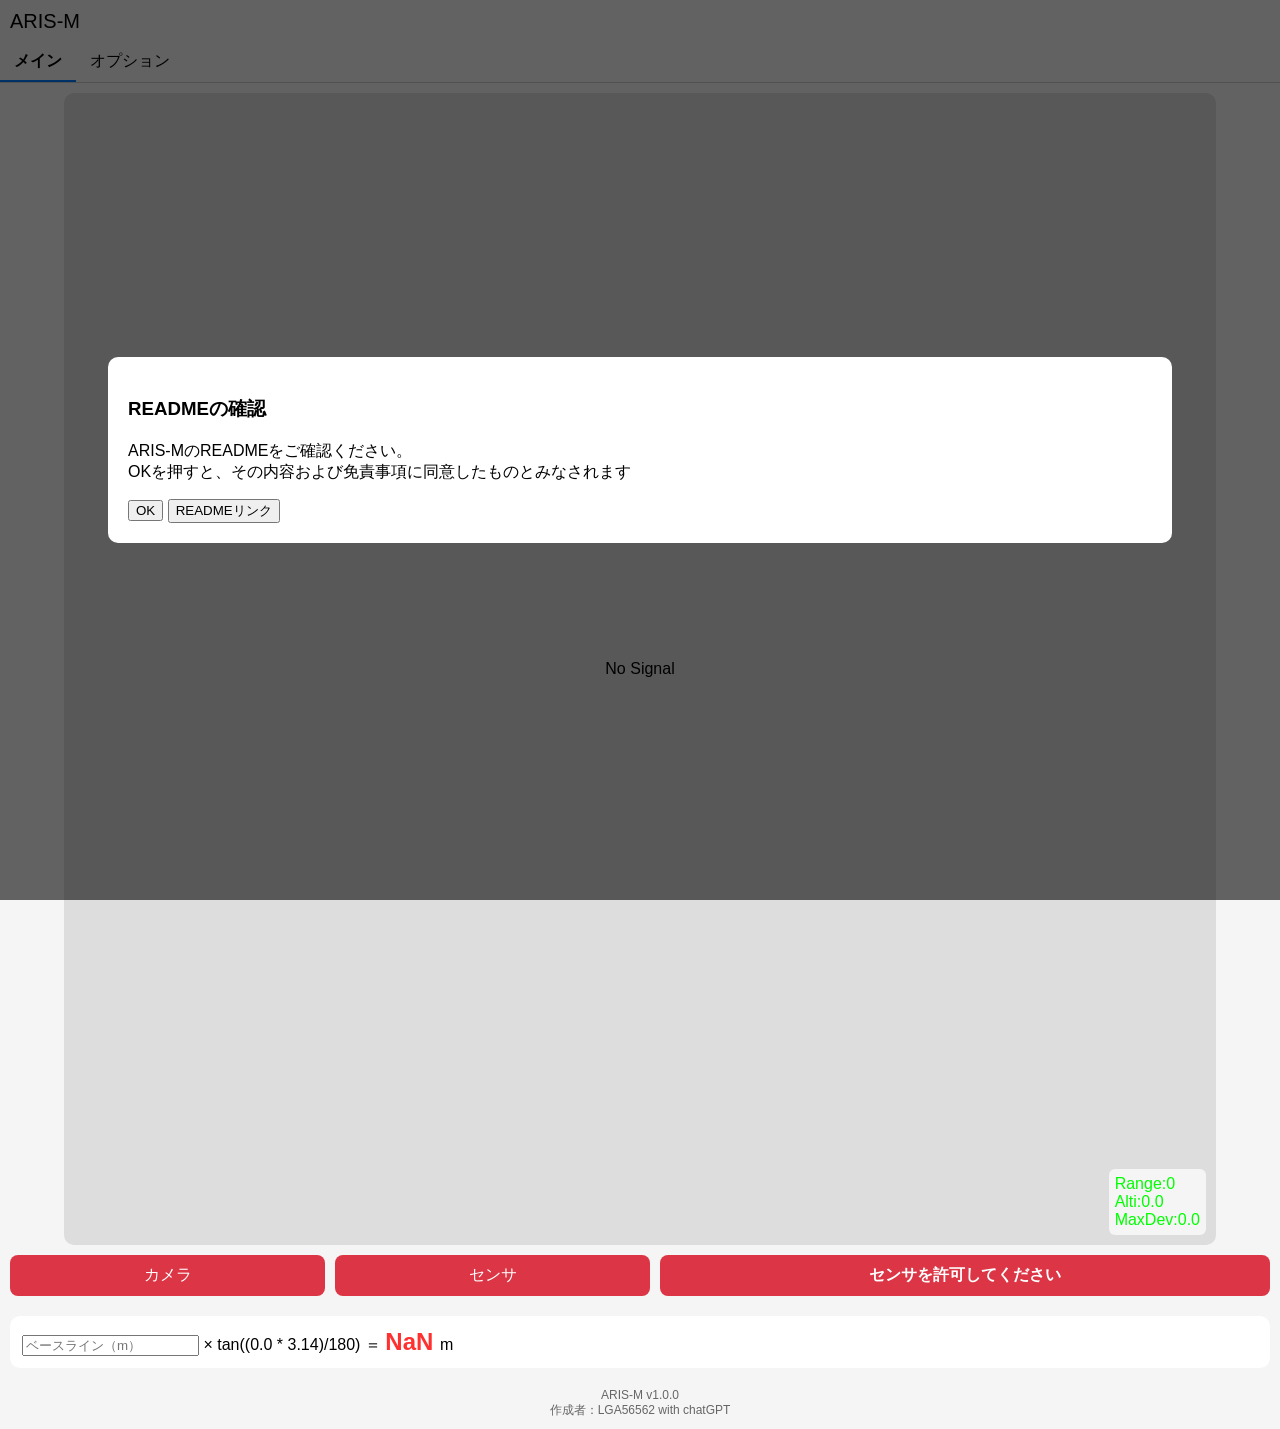
==== ARIS-M/index.html @ 77b687c8 "Add files via upload" ====
<!DOCTYPE html>
<html lang="ja">
<head>
<meta charset="UTF-8">
<meta name="viewport" content="width=device-width, initial-scale=1.0">
<title>ARIS-M</title>

<link rel="stylesheet" href="style.css">

<!-- ▼ Googleアナリティクスはここに挿入 ▼ -->
<!-- 例：
<script async src="https://www.googletagmanager.com/gtag/js?id=G-XXXXXXXXXX"></script>
<script>
window.dataLayer = window.dataLayer || [];
function gtag(){dataLayer.push(arguments);}
gtag('js', new Date());
gtag('config', 'G-XXXXXXXXXX');
</script>
-->
<!-- ▲ ここまで ▲ -->

</head>

<body>

<div id="modal">
 <div class="modalBox">
  <h3>READMEの確認</h3>
  <p>
  ARIS-MのREADMEをご確認ください。<br>
  OKを押すと、その内容および免責事項に同意したものとみなされます
  </p>
  <button onclick="start()">OK</button>
  <button onclick="location.href='https://github.com/LGA56562/ARIS'">READMEリンク</button>
 </div>
</div>

<header style="padding:10px;font-size:20px;">ARIS-M</header>

<div class="tabs">
 <div id="tabMain" class="tab active" onclick="tab('main')">メイン</div>
 <div id="tabOpt" class="tab" onclick="tab('opt')">オプション</div>
</div>

<div style="height:10px"></div>

<div id="mainTab">

<div id="cameraArea">
 <video id="video" autoplay playsinline></video>
 <div id="nosignal">No Signal</div>
 <div id="reticle"></div>

 <div id="hud">
  Range:<span id="hBL">--</span><br>
  Alti:<span id="hAlt">--</span><br>
  MaxDev:<span id="hRal">--</span>
 </div>
</div>

<div class="controls">
 <div id="camBtn" class="btn red">カメラ</div>
 <div id="sensorBtn" class="btn red">センサ</div>
 <div id="mainBtn" class="btn trigger red">センサを許可してください</div>
</div>

<div id="formula">
 <input id="bl" placeholder="ベースライン（m）">
 × <span id="fpDisp">--</span>
 ＝ 
 </span>
 <span id="tAlti" style="font-size:24px; color:#ff3030; font-weight:bold;">
  NaN
 </span> m
</div>

</div>

<div id="optionTab">

<div class="card">AL = <input id="al" value="10"></div>
<div class="card">AE = <input id="ae" value="1.0"></div>

<div class="card">
 Roll:(<span id="fRoll"></span>)
 Yaw:(<span id="fYaw"></span>)
 Pitch:(<span id="fPitch"></span>)
</div>

<div class="card">
 CR:(<span id="cRoll"></span>)
 CY:(<span id="cYaw"></span>)
 CP:(<span id="cPitch"></span>)
</div>

<div class="optBtn" id="csvBtn">CSVデータダウンロード</div>
<div class="optBtn" id="calBtn">キャリブレーション</div>
<div class="optBtn" onclick="window.open('https://forms.gle/ybAPSM3uGGtnHgnt9')">フィードバックの送信</div>

</div>

<footer>
 ARIS-M v<span id="version"></span><br>
 作成者：LGA56562 with chatGPT
</footer>

<script src="app.js"></script>
</body>
</html>
---- ARIS-M/style.css ----
body{margin:0;font-family:sans-serif;background:#f5f5f5}

#modal{
 position:fixed;top:0;left:0;width:100%;height:100%;
 background:rgba(0,0,0,.6);
 display:flex;justify-content:center;align-items:center;
 z-index:9999;
}
.modalBox{background:#fff;padding:20px;border-radius:10px;width:80%}

.tabs{display:flex;border-bottom:1px solid #ccc}
.tab{padding:8px 14px;cursor:pointer}
.tab.active{border-bottom:2px solid #007bff;font-weight:bold}

#cameraArea{
 width:90vw;height:90vw;margin:auto;
 background:#ddd;border-radius:10px;
 position:relative;overflow:hidden;
}
video{width:100%;height:100%;object-fit:cover}

#nosignal{
 position:absolute;top:50%;left:50%;
 transform:translate(-50%,-50%);
}

#reticle{
 position:absolute;top:50%;left:50%;
 width:60px;height:60px;
 transform:translate(-50%,-50%);
 display:none;
}
#reticle::before,#reticle::after{
 content:"";position:absolute;background:#00ff00;
}
#reticle::before{width:100%;height:2px;top:50%}
#reticle::after{height:100%;width:2px;left:50%}

#hud{
 position:absolute;right:10px;bottom:10px;
 background:rgba(255,255,255,.7);
 padding:6px;border-radius:6px;
}

.controls{display:flex;gap:10px;padding:10px}
.btn{flex:1;padding:10px;border-radius:8px;text-align:center}
.trigger{flex:2;font-weight:bold}
.red{background:#dc3545;color:#fff}
.green{background:#28a745;color:#fff}

#formula{
 margin:10px;padding:12px;
 background:#fff;border-radius:10px;
}

#optionTab{display:none;padding:10px}
.card{background:#fff;padding:10px;border-radius:10px;margin-top:10px}
.optBtn{border:1px solid #ccc;padding:10px;margin-top:10px;border-radius:8px;text-align:center}

footer{
 text-align:center;
 padding:10px;
 font-size:12px;
 color:#666;
}
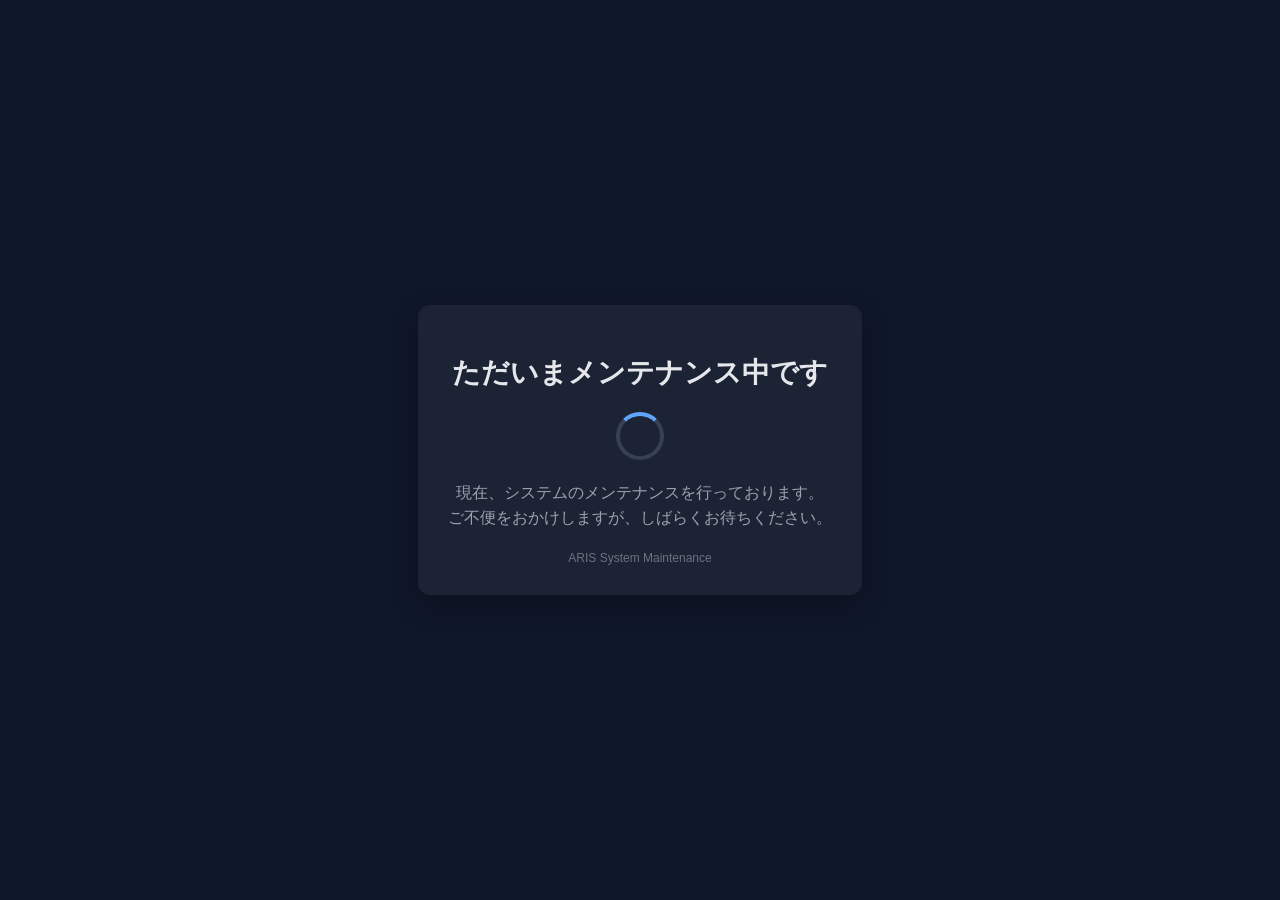
==== commit d803a317: "Replace main page with maintenance message" ====
--- a/ARIS-M/index.html
+++ b/ARIS-M/index.html
@@ -1,109 +1,82 @@
 <!DOCTYPE html>
 <html lang="ja">
 <head>
-<meta charset="UTF-8">
-<meta name="viewport" content="width=device-width, initial-scale=1.0">
-<title>ARIS-M</title>
+  <meta charset="UTF-8">
+  <title>メンテナンス中</title>
+  <!-- Google tag (gtag.js) -->
+<script async src="https://www.googletagmanager.com/gtag/js?id=G-V9RJQKC8R8"></script>
+<script>
+  window.dataLayer = window.dataLayer || [];
+  function gtag(){dataLayer.push(arguments);}
+  gtag('js', new Date());
 
-<link rel="stylesheet" href="style.css">
+  gtag('config', 'G-V9RJQKC8R8');
+</script>
+  <meta name="viewport" content="width=device-width, initial-scale=1.0">
+  <style>
+    body {
+      margin: 0;
+      font-family: -apple-system, BlinkMacSystemFont, "Segoe UI", Roboto, "Helvetica Neue", Arial, sans-serif;
+      background: #0f172a;
+      color: #e5e7eb;
+      display: flex;
+      align-items: center;
+      justify-content: center;
+      height: 100vh;
+      text-align: center;
+    }
 
-<!-- ▼ Googleアナリティクスはここに挿入 ▼ -->
-<!-- 例：
-<script async src="https://www.googletagmanager.com/gtag/js?id=G-XXXXXXXXXX"></script>
-<script>
-window.dataLayer = window.dataLayer || [];
-function gtag(){dataLayer.push(arguments);}
-gtag('js', new Date());
-gtag('config', 'G-XXXXXXXXXX');
-</script>
--->
-<!-- ▲ ここまで ▲ -->
+    .container {
+      max-width: 500px;
+      padding: 30px;
+      border-radius: 12px;
+      background: rgba(255,255,255,0.05);
+      box-shadow: 0 10px 30px rgba(0,0,0,0.3);
+    }
 
+    h1 {
+      font-size: 28px;
+      margin-bottom: 10px;
+    }
+
+    p {
+      font-size: 16px;
+      line-height: 1.6;
+      color: #9ca3af;
+    }
+
+    .spinner {
+      margin: 20px auto;
+      width: 40px;
+      height: 40px;
+      border: 4px solid #374151;
+      border-top: 4px solid #60a5fa;
+      border-radius: 50%;
+      animation: spin 1s linear infinite;
+    }
+
+    @keyframes spin {
+      to { transform: rotate(360deg); }
+    }
+
+    .small {
+      margin-top: 20px;
+      font-size: 12px;
+      color: #6b7280;
+    }
+  </style>
 </head>
-
 <body>
-
-<div id="modal">
- <div class="modalBox">
-  <h3>READMEの確認</h3>
-  <p>
-  ARIS-MのREADMEをご確認ください。<br>
-  OKを押すと、その内容および免責事項に同意したものとみなされます
-  </p>
-  <button onclick="start()">OK</button>
-  <button onclick="location.href='https://github.com/LGA56562/ARIS'">READMEリンク</button>
- </div>
-</div>
-
-<header style="padding:10px;font-size:20px;">ARIS-M</header>
-
-<div class="tabs">
- <div id="tabMain" class="tab active" onclick="tab('main')">メイン</div>
- <div id="tabOpt" class="tab" onclick="tab('opt')">オプション</div>
-</div>
-
-<div style="height:10px"></div>
-
-<div id="mainTab">
-
-<div id="cameraArea">
- <video id="video" autoplay playsinline></video>
- <div id="nosignal">No Signal</div>
- <div id="reticle"></div>
-
- <div id="hud">
-  Range:<span id="hBL">--</span><br>
-  Alti:<span id="hAlt">--</span><br>
-  MaxDev:<span id="hRal">--</span>
- </div>
-</div>
-
-<div class="controls">
- <div id="camBtn" class="btn red">カメラ</div>
- <div id="sensorBtn" class="btn red">センサ</div>
- <div id="mainBtn" class="btn trigger red">センサを許可してください</div>
-</div>
-
-<div id="formula">
- <input id="bl" placeholder="ベースライン（m）">
- × <span id="fpDisp">--</span>
- ＝ 
- </span>
- <span id="tAlti" style="font-size:24px; color:#ff3030; font-weight:bold;">
-  NaN
- </span> m
-</div>
-
-</div>
-
-<div id="optionTab">
-
-<div class="card">AL = <input id="al" value="10"></div>
-<div class="card">AE = <input id="ae" value="1.0"></div>
-
-<div class="card">
- Roll:(<span id="fRoll"></span>)
- Yaw:(<span id="fYaw"></span>)
- Pitch:(<span id="fPitch"></span>)
-</div>
-
-<div class="card">
- CR:(<span id="cRoll"></span>)
- CY:(<span id="cYaw"></span>)
- CP:(<span id="cPitch"></span>)
-</div>
-
-<div class="optBtn" id="csvBtn">CSVデータダウンロード</div>
-<div class="optBtn" id="calBtn">キャリブレーション</div>
-<div class="optBtn" onclick="window.open('https://forms.gle/ybAPSM3uGGtnHgnt9')">フィードバックの送信</div>
-
-</div>
-
-<footer>
- ARIS-M v<span id="version"></span><br>
- 作成者：LGA56562 with chatGPT
-</footer>
-
-<script src="app.js"></script>
+  <div class="container">
+    <h1>ただいまメンテナンス中です</h1>
+    <div class="spinner"></div>
+    <p>
+      現在、システムのメンテナンスを行っております。<br>
+      ご不便をおかけしますが、しばらくお待ちください。
+    </p>
+    <div class="small">
+      ARIS System Maintenance
+    </div>
+  </div>
 </body>
-</html>+</html>
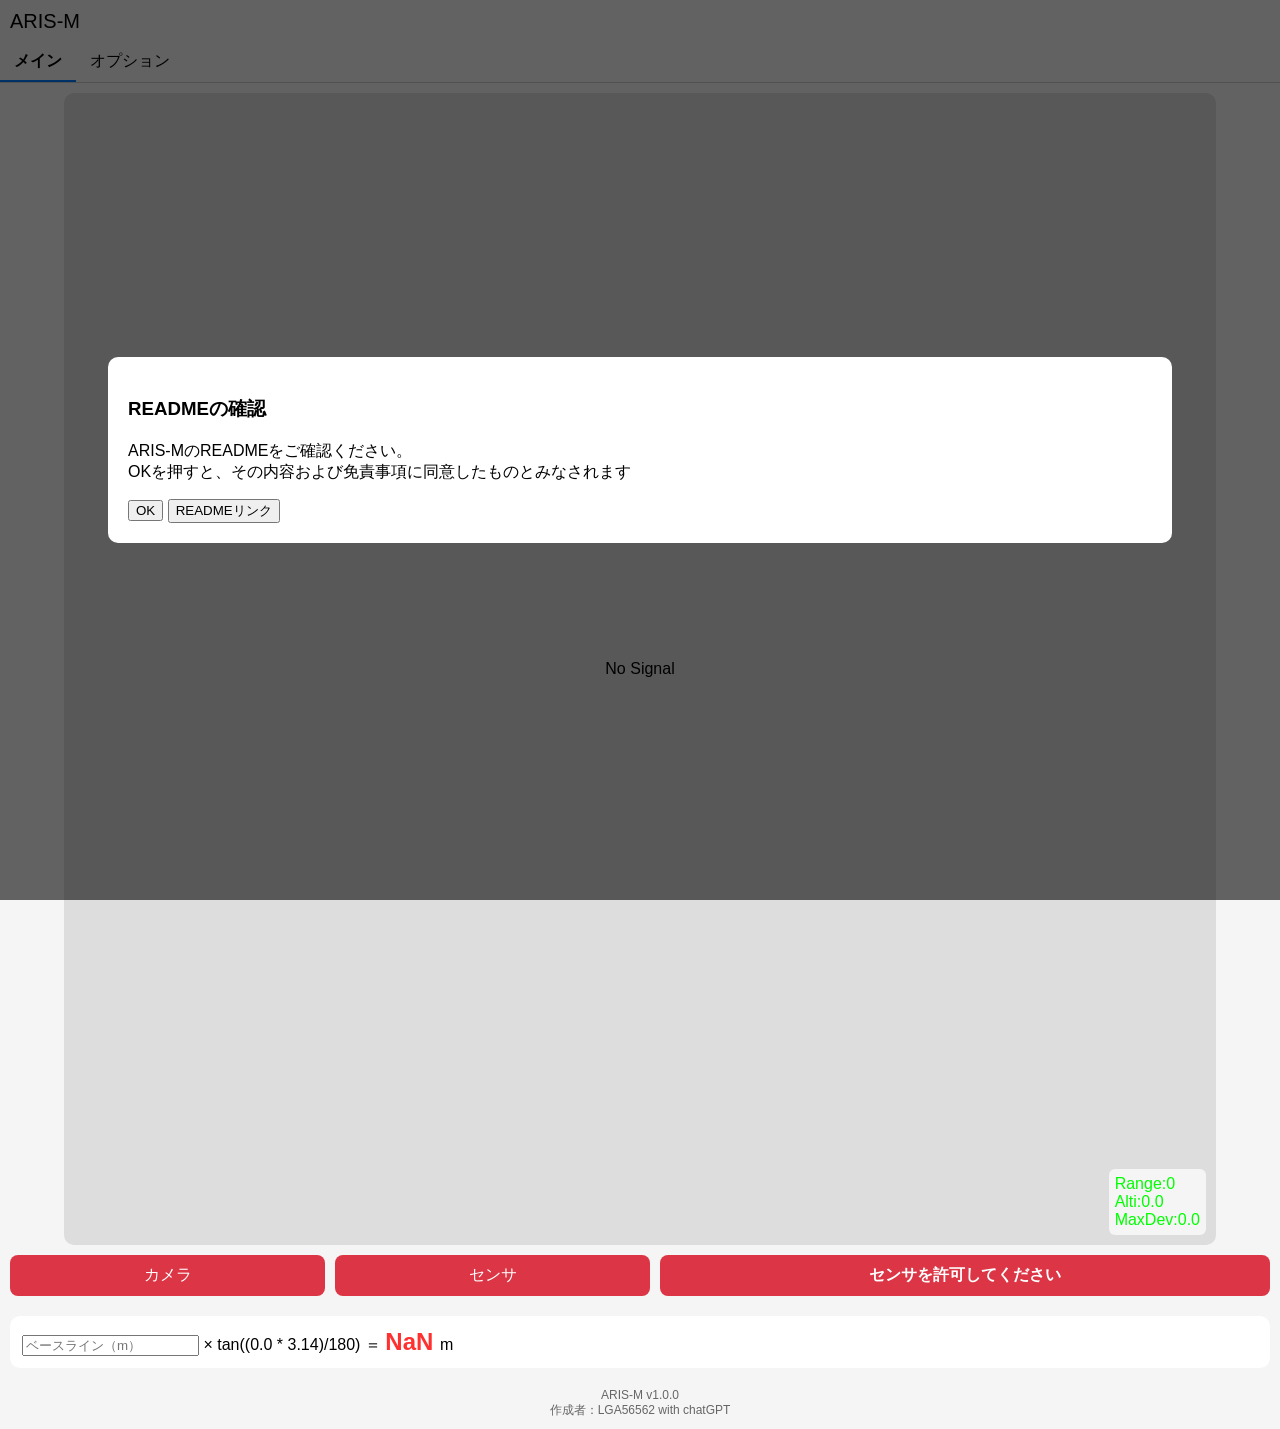
==== commit 0cd5f6c4: "Add files via upload" ====
--- a/ARIS-M/index.html
+++ b/ARIS-M/index.html
@@ -1,9 +1,13 @@
 <!DOCTYPE html>
 <html lang="ja">
 <head>
-  <meta charset="UTF-8">
-  <title>メンテナンス中</title>
-  <!-- Google tag (gtag.js) -->
+<meta charset="UTF-8">
+<meta name="viewport" content="width=device-width, initial-scale=1.0">
+<title>ARIS-M</title>
+
+<link rel="stylesheet" href="style.css">
+
+<!-- Google tag (gtag.js) -->
 <script async src="https://www.googletagmanager.com/gtag/js?id=G-V9RJQKC8R8"></script>
 <script>
   window.dataLayer = window.dataLayer || [];
@@ -12,71 +16,92 @@
 
   gtag('config', 'G-V9RJQKC8R8');
 </script>
-  <meta name="viewport" content="width=device-width, initial-scale=1.0">
-  <style>
-    body {
-      margin: 0;
-      font-family: -apple-system, BlinkMacSystemFont, "Segoe UI", Roboto, "Helvetica Neue", Arial, sans-serif;
-      background: #0f172a;
-      color: #e5e7eb;
-      display: flex;
-      align-items: center;
-      justify-content: center;
-      height: 100vh;
-      text-align: center;
-    }
 
-    .container {
-      max-width: 500px;
-      padding: 30px;
-      border-radius: 12px;
-      background: rgba(255,255,255,0.05);
-      box-shadow: 0 10px 30px rgba(0,0,0,0.3);
-    }
+</head>
 
-    h1 {
-      font-size: 28px;
-      margin-bottom: 10px;
-    }
+<body>
 
-    p {
-      font-size: 16px;
-      line-height: 1.6;
-      color: #9ca3af;
-    }
+<div id="modal">
+ <div class="modalBox">
+  <h3>READMEの確認</h3>
+  <p>
+  ARIS-MのREADMEをご確認ください。<br>
+  OKを押すと、その内容および免責事項に同意したものとみなされます
+  </p>
+  <button onclick="start()">OK</button>
+  <button onclick="location.href='https://github.com/LGA56562/ARIS'">READMEリンク</button>
+ </div>
+</div>
 
-    .spinner {
-      margin: 20px auto;
-      width: 40px;
-      height: 40px;
-      border: 4px solid #374151;
-      border-top: 4px solid #60a5fa;
-      border-radius: 50%;
-      animation: spin 1s linear infinite;
-    }
+<header style="padding:10px;font-size:20px;">ARIS-M</header>
 
-    @keyframes spin {
-      to { transform: rotate(360deg); }
-    }
+<div class="tabs">
+ <div id="tabMain" class="tab active" onclick="tab('main')">メイン</div>
+ <div id="tabOpt" class="tab" onclick="tab('opt')">オプション</div>
+</div>
 
-    .small {
-      margin-top: 20px;
-      font-size: 12px;
-      color: #6b7280;
-    }
-  </style>
-</head>
-<body>
-  <div class="container">
-    <h1>ただいまメンテナンス中です</h1>
-    <div class="spinner"></div>
-    <p>
-      現在、システムのメンテナンスを行っております。<br>
-      ご不便をおかけしますが、しばらくお待ちください。
-    </p>
-    <div class="small">
-      ARIS System Maintenance
-    </div>
-  </div>
+<div style="height:10px"></div>
+
+<div id="mainTab">
+
+<div id="cameraArea">
+ <video id="video" autoplay playsinline></video>
+ <div id="nosignal">No Signal</div>
+ <div id="reticle"></div>
+
+ <div id="hud">
+  Range:<span id="hBL">--</span><br>
+  Alti:<span id="hAlt">--</span><br>
+  MaxDev:<span id="hRal">--</span>
+ </div>
+</div>
+
+<div class="controls">
+ <div id="camBtn" class="btn red">カメラ</div>
+ <div id="sensorBtn" class="btn red">センサ</div>
+ <div id="mainBtn" class="btn trigger red">センサを許可してください</div>
+</div>
+
+<div id="formula">
+ <input id="bl" placeholder="ベースライン（m）">
+ × <span id="fpDisp">--</span>
+ ＝ 
+ </span>
+ <span id="tAlti" style="font-size:24px; color:#ff3030; font-weight:bold;">
+  NaN
+ </span> m
+</div>
+
+</div>
+
+<div id="optionTab">
+
+<div class="card">AL = <input id="al" value="10"></div>
+<div class="card">AE = <input id="ae" value="1.0"></div>
+
+<div class="card">
+ Roll:(<span id="fRoll"></span>)
+ Yaw:(<span id="fYaw"></span>)
+ Pitch:(<span id="fPitch"></span>)
+</div>
+
+<div class="card">
+ CR:(<span id="cRoll"></span>)
+ CY:(<span id="cYaw"></span>)
+ CP:(<span id="cPitch"></span>)
+</div>
+
+<div class="optBtn" id="csvBtn">CSVデータダウンロード</div>
+<div class="optBtn" id="calBtn">キャリブレーション</div>
+<div class="optBtn" onclick="window.open('https://forms.gle/ybAPSM3uGGtnHgnt9')">フィードバックの送信</div>
+
+</div>
+
+<footer>
+ ARIS-M v<span id="version"></span><br>
+ 作成者：LGA56562 with chatGPT
+</footer>
+
+<script src="app.js"></script>
 </body>
 </html>
--- a/ARIS-M/style.css
+++ b/ARIS-M/style.css
@@ -0,0 +1,65 @@
+body{margin:0;font-family:sans-serif;background:#f5f5f5}
+
+#modal{
+ position:fixed;top:0;left:0;width:100%;height:100%;
+ background:rgba(0,0,0,.6);
+ display:flex;justify-content:center;align-items:center;
+ z-index:9999;
+}
+.modalBox{background:#fff;padding:20px;border-radius:10px;width:80%}
+
+.tabs{display:flex;border-bottom:1px solid #ccc}
+.tab{padding:8px 14px;cursor:pointer}
+.tab.active{border-bottom:2px solid #007bff;font-weight:bold}
+
+#cameraArea{
+ width:90vw;height:90vw;margin:auto;
+ background:#ddd;border-radius:10px;
+ position:relative;overflow:hidden;
+}
+video{width:100%;height:100%;object-fit:cover}
+
+#nosignal{
+ position:absolute;top:50%;left:50%;
+ transform:translate(-50%,-50%);
+}
+
+#reticle{
+ position:absolute;top:50%;left:50%;
+ width:60px;height:60px;
+ transform:translate(-50%,-50%);
+ display:none;
+}
+#reticle::before,#reticle::after{
+ content:"";position:absolute;background:#00ff00;
+}
+#reticle::before{width:100%;height:2px;top:50%}
+#reticle::after{height:100%;width:2px;left:50%}
+
+#hud{
+ position:absolute;right:10px;bottom:10px;
+ background:rgba(255,255,255,.7);
+ padding:6px;border-radius:6px;
+}
+
+.controls{display:flex;gap:10px;padding:10px}
+.btn{flex:1;padding:10px;border-radius:8px;text-align:center}
+.trigger{flex:2;font-weight:bold}
+.red{background:#dc3545;color:#fff}
+.green{background:#28a745;color:#fff}
+
+#formula{
+ margin:10px;padding:12px;
+ background:#fff;border-radius:10px;
+}
+
+#optionTab{display:none;padding:10px}
+.card{background:#fff;padding:10px;border-radius:10px;margin-top:10px}
+.optBtn{border:1px solid #ccc;padding:10px;margin-top:10px;border-radius:8px;text-align:center}
+
+footer{
+ text-align:center;
+ padding:10px;
+ font-size:12px;
+ color:#666;
+}
